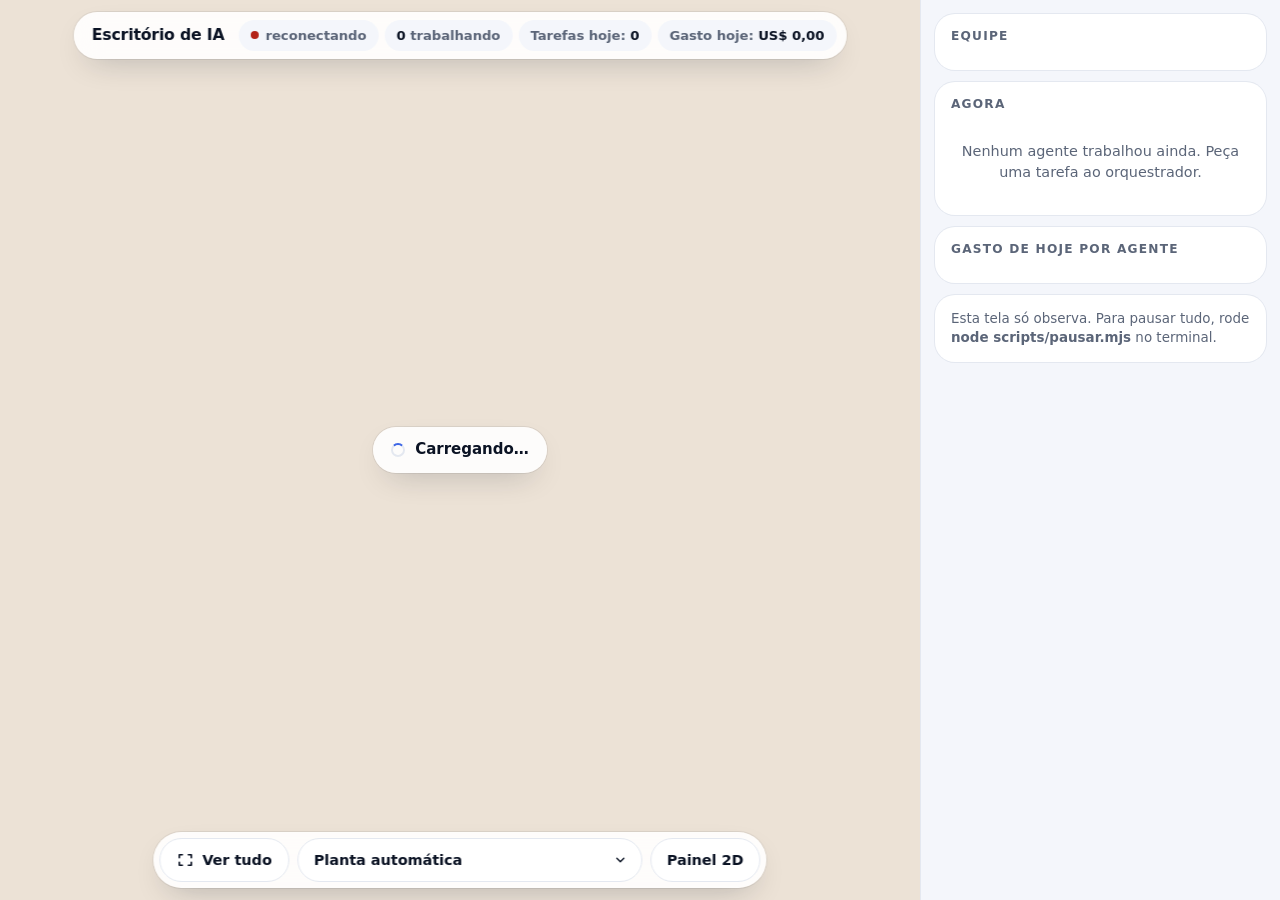
==== visual/app/public/3d/index.html @ ca6051c8 "Monta o escritório de IA com painel 3D Escritório de agentes montado a partir do kit, com o pacote e" ====
<!doctype html>
<html lang="pt-BR">
<head>
<meta charset="utf-8">
<meta name="viewport" content="width=device-width, initial-scale=1, viewport-fit=cover">
<title>Escritório de IA · 3D</title>
<meta name="description" content="O escritório de IA em 3D: cada agente na sua mesa, mostrando ao vivo o que está fazendo. Esta tela só observa.">
<meta name="theme-color" content="#ece2d6">
<link rel="stylesheet" href="painel3d.css">
<script type="importmap">
{ "imports": { "three": "../escritorio-3d/visualizador/vendor/three.module.min.js", "three/addons/": "../escritorio-3d/visualizador/vendor/addons/" } }
</script>
</head>
<body>
<div class="app">
  <section class="palco" id="palco" aria-label="Escritório em 3D">
    <canvas id="cena" tabindex="0" aria-label="Escritório em 3D com os agentes nas mesas. Arraste para girar; use dois dedos ou a roda do mouse para aproximar. A lista Equipe traz as mesmas informações em texto."></canvas>
    <div class="rotulos" id="rotulos" aria-hidden="true"></div>

    <header class="ilha topo">
      <h1>Escritório de IA</h1>
      <div class="tot">
        <span class="tag ao-vivo" id="conexao">conectando</span>
        <span class="tag"><b id="t-ativos">0</b> trabalhando</span>
        <span class="tag so-largo">Tarefas hoje: <b id="t-tarefas">0</b></span>
        <span class="tag so-largo">Gasto hoje: <b id="t-custo">US$ 0,00</b></span>
      </div>
    </header>

    <div class="ilha base" role="toolbar" aria-label="Controles da cena">
      <button class="chip" id="enquadrar" type="button">
        <svg viewBox="0 0 24 24" aria-hidden="true"><path d="M4 9V5h4M20 9V5h-4M4 15v4h4M20 15v4h-4"/></svg>
        Ver tudo
      </button>
      <label class="campo">
        <span class="sr">Planta do escritório</span>
        <select id="planta"></select>
      </label>
      <a class="chip" href="../">Painel 2D</a>
    </div>

    <div class="carregando" id="carregando" role="status"><div><i></i><span id="carregando-txt">Carregando…</span></div></div>
    <div class="recado" id="recado" hidden></div>
  </section>

  <aside class="lado" id="lado" aria-label="Equipe e atividade">
    <button class="puxador" id="puxador" type="button" aria-expanded="false" aria-controls="lado-corpo">
      <span>Equipe e atividade</span>
      <small id="puxador-resumo"></small>
      <svg viewBox="0 0 24 24" aria-hidden="true"><path d="M6 15l6-6 6 6"/></svg>
    </button>
    <div class="lado-corpo" id="lado-corpo">
      <section class="cartao">
        <h2>Equipe</h2>
        <ul class="equipe" id="equipe"></ul>
      </section>
      <section class="cartao">
        <h2>Agora</h2>
        <div class="feed" id="feed"></div>
      </section>
      <section class="cartao">
        <h2>Gasto de hoje por agente</h2>
        <div class="barra" id="gastos"></div>
      </section>
      <p class="cartao aviso">Esta tela só observa. Para pausar tudo, rode <b>node scripts/pausar.mjs</b> no terminal.</p>
    </div>
  </aside>
</div>
<noscript><p class="sem-js">Ative o JavaScript para ver o escritório em 3D, ou abra o <a href="../">painel 2D</a>.</p></noscript>
<script type="module" src="./painel3d.js"></script>
</body>
</html>
---- visual/app/public/3d/painel3d.css ----
/* Painel 3D do escritório. Mesmas cores e estados do painel 2D (../index.html). */
:root {
  --ink: #0b1324;
  --muted: #5b6578;
  --line: #e4e8f0;
  --band: #f4f6fb;
  --acc: #3d66e6;
  --acc-2: #2f56d6;
  --ok: #12805c;
  --bad: #b42318;
  --fundo: #ece2d6;
  --vidro: rgb(255 255 255 / 0.9);
  --sombra: 0 0 0 1px rgb(11 19 36 / 0.07), 0 12px 32px -14px rgb(11 19 36 / 0.3);
  --font: ui-sans-serif, system-ui, -apple-system, "Segoe UI", Roboto, sans-serif;
  --lado: 360px;
  --puxador: 56px;
}
* { box-sizing: border-box; }
html, body { margin: 0; height: 100%; overflow: hidden; overscroll-behavior: none; }
body { background: var(--fundo); color: var(--ink); font: 400 15px/1.45 var(--font); -webkit-font-smoothing: antialiased; -webkit-tap-highlight-color: transparent; }
svg { width: 18px; height: 18px; fill: none; stroke: currentColor; stroke-width: 2.2; stroke-linecap: round; stroke-linejoin: round; flex: none; }
.sr { position: absolute; width: 1px; height: 1px; overflow: hidden; clip: rect(0 0 0 0); white-space: nowrap; }
[hidden] { display: none !important; }
:focus-visible { outline: 3px solid var(--acc); outline-offset: 2px; }

.app { display: grid; grid-template-columns: minmax(0, 1fr) var(--lado); height: 100vh; height: 100dvh; }

/* ---------- palco (cena 3D) ---------- */
.palco { position: relative; z-index: 0; min-width: 0; overflow: hidden; } /* z-index: os rótulos da cena nunca passam por cima da lateral */
#cena { position: absolute; inset: 0; width: 100%; height: 100%; display: block; touch-action: none; outline: none; }
#cena:focus-visible { outline: 3px solid var(--acc); outline-offset: -3px; }
.rotulos { position: absolute; inset: 0; z-index: 1; overflow: hidden; pointer-events: none; }

.ilha { position: absolute; z-index: 5; left: 50%; transform: translateX(-50%); display: flex; align-items: center; gap: 8px; background: var(--vidro); backdrop-filter: blur(14px) saturate(1.3); -webkit-backdrop-filter: blur(14px) saturate(1.3); box-shadow: var(--sombra); }
.topo { top: max(12px, env(safe-area-inset-top)); width: max-content; max-width: calc(100% - 24px); padding: 8px 10px 8px 18px; border-radius: 999px; justify-content: space-between; gap: 14px; }
.topo h1 { margin: 0; font-size: 0.98rem; font-weight: 750; letter-spacing: -0.01em; white-space: nowrap; }
.tot { display: flex; gap: 6px; flex-wrap: nowrap; font-size: 0.82rem; }
.tag { padding: 6px 12px; border-radius: 999px; background: var(--band); color: var(--muted); font-weight: 650; white-space: nowrap; font-variant-numeric: tabular-nums; }
.tag b { color: var(--ink); }
.ao-vivo::before { content: ""; display: inline-block; width: 8px; height: 8px; margin-right: 7px; border-radius: 50%; background: var(--bad); vertical-align: 1px; }
.ao-vivo.on::before { background: var(--ok); box-shadow: 0 0 0 4px rgb(18 128 92 / 0.18); }

.base { bottom: max(12px, env(safe-area-inset-bottom)); padding: 6px; border-radius: 999px; max-width: calc(100% - 24px); }
.chip { display: inline-flex; align-items: center; justify-content: center; gap: 8px; min-height: 44px; padding: 0 16px; border: 1px solid var(--line); border-radius: 999px; background: #fff; color: var(--ink); font: 650 0.9rem var(--font); text-decoration: none; white-space: nowrap; cursor: pointer; }
.chip:hover { border-color: #c9d1e0; }
.campo { display: block; min-width: 0; }
select { appearance: none; -webkit-appearance: none; max-width: 100%; min-height: 44px; padding: 0 38px 0 16px; border: 1px solid var(--line); border-radius: 999px; background: #fff url("data:image/svg+xml,%3Csvg xmlns='http://www.w3.org/2000/svg' viewBox='0 0 24 24' fill='none' stroke='%230b1324' stroke-width='2.4' stroke-linecap='round' stroke-linejoin='round'%3E%3Cpath d='M6 9l6 6 6-6'/%3E%3C/svg%3E") no-repeat right 14px center / 14px; color: var(--ink); font: 650 0.9rem var(--font); text-overflow: ellipsis; cursor: pointer; }

.carregando { position: absolute; inset: 0; z-index: 4; display: grid; place-items: center; pointer-events: none; transition: opacity 0.3s; }
.carregando.fora { opacity: 0; }
.carregando div { display: flex; align-items: center; gap: 10px; padding: 12px 18px; border-radius: 999px; background: var(--vidro); box-shadow: var(--sombra); font-weight: 650; }
.carregando i { width: 14px; height: 14px; border-radius: 50%; border: 2.5px solid var(--line); border-top-color: var(--acc); animation: gira 0.8s linear infinite; }
@keyframes gira { to { transform: rotate(360deg); } }
.recado { position: absolute; z-index: 4; left: 50%; top: 50%; transform: translate(-50%, -50%); width: min(420px, calc(100% - 32px)); padding: 18px 20px; border-radius: 22px; background: var(--vidro); box-shadow: var(--sombra); text-align: center; font-weight: 600; }
.recado a { color: var(--acc-2); font-weight: 700; }
.sem-js { position: fixed; inset: auto 16px 50% 16px; text-align: center; font-weight: 650; }

/* ---------- rótulos sobre cada agente ---------- */
.rotulo { position: absolute; left: 0; top: 0; display: grid; justify-items: center; gap: 5px; margin: 0; padding: 0 0 6px; border: 0; background: none; color: inherit; font: inherit; text-align: center; pointer-events: none; will-change: transform; }
.rotulo .balao { position: relative; max-width: 190px; padding: 6px 10px; border-radius: 12px; background: #eef3ff; color: var(--acc-2); font-size: 0.78rem; font-weight: 600; line-height: 1.25; overflow-wrap: anywhere; display: -webkit-box; -webkit-line-clamp: 2; -webkit-box-orient: vertical; overflow: hidden; box-shadow: 0 0 0 1px rgb(11 19 36 / 0.06), 0 8px 18px -10px rgb(11 19 36 / 0.45); }
.rotulo .balao:empty { display: none; }
.rotulo.concluido .balao { background: #e7f6ef; color: #0b5d43; }
.rotulo.erro .balao { background: #fdecea; color: var(--bad); }
.rotulo .placa { display: inline-flex; align-items: center; gap: 6px; padding: 4px 10px 4px 8px; border-radius: 999px; background: rgb(255 255 255 / 0.95); box-shadow: 0 0 0 1px rgb(11 19 36 / 0.08), 0 6px 14px -8px rgb(11 19 36 / 0.5); font-size: 0.8rem; font-weight: 700; line-height: 1.2; white-space: nowrap; }
.rotulo .placa i { width: 9px; height: 9px; border-radius: 50%; background: var(--c, #98a2b3); flex: none; }
.rotulo.trabalhando .placa { box-shadow: 0 0 0 2px var(--acc), 0 6px 14px -8px rgb(11 19 36 / 0.5); }
.rotulo.concluido .placa { box-shadow: 0 0 0 2px var(--ok), 0 6px 14px -8px rgb(11 19 36 / 0.5); }
.rotulo.erro .placa { box-shadow: 0 0 0 2px var(--bad), 0 6px 14px -8px rgb(11 19 36 / 0.5); }
.rotulo.foco .placa { background: var(--ink); color: #fff; }
.rotulos.muitos .balao:not(:empty) { display: block; max-width: 160px; white-space: nowrap; text-overflow: ellipsis; } /* equipe grande: balões curtos para não cobrir os vizinhos */
@media (hover: hover) and (pointer: fine) {
  .rotulo { pointer-events: auto; cursor: pointer; }
}

/* ---------- lateral ---------- */
.lado { position: relative; z-index: 6; display: flex; flex-direction: column; min-height: 0; background: var(--band); border-left: 1px solid var(--line); }
.puxador { display: none; }
.lado-corpo { flex: 1; min-height: 0; overflow: auto; display: grid; gap: 12px; align-content: start; padding: 14px; overscroll-behavior: contain; }
.cartao { margin: 0; border-radius: 20px; background: #fff; box-shadow: 0 0 0 1px var(--line); padding: 14px 16px; }
.cartao h2 { margin: 0 0 10px; font-size: 0.76rem; letter-spacing: 0.1em; text-transform: uppercase; color: var(--muted); }
.aviso { font-size: 0.84rem; color: var(--muted); }
.vazio { padding: 18px 8px; text-align: center; color: var(--muted); font-size: 0.9rem; }

.equipe { display: grid; gap: 6px; margin: 0; padding: 0; list-style: none; }
.equipe button { display: grid; grid-template-columns: 12px minmax(0, 1fr) auto; grid-template-areas: "ponto nome status" ". funcao funcao" ". oque oque"; align-items: center; gap: 2px 10px; width: 100%; min-height: 52px; padding: 9px 10px; border: 1px solid transparent; border-radius: 14px; background: none; color: inherit; font: inherit; text-align: left; cursor: pointer; }
.equipe button:hover { background: var(--band); }
.equipe li.foco button { border-color: var(--acc); background: #f1f5ff; }
.equipe .ponto { grid-area: ponto; width: 12px; height: 12px; border-radius: 50%; background: var(--c, #98a2b3); }
.equipe .quem { display: contents; }
.equipe .nome { grid-area: nome; font-weight: 700; line-height: 1.25; overflow: hidden; text-overflow: ellipsis; white-space: nowrap; }
.equipe .funcao { grid-area: funcao; font-size: 0.82rem; color: var(--muted); line-height: 1.3; }
.equipe .oque { grid-area: oque; font-size: 0.84rem; line-height: 1.3; overflow-wrap: anywhere; display: -webkit-box; -webkit-line-clamp: 2; -webkit-box-orient: vertical; overflow: hidden; }
.equipe .status { grid-area: status; }
.status { font-size: 0.7rem; font-weight: 700; letter-spacing: 0.04em; text-transform: uppercase; padding: 4px 9px; border-radius: 999px; background: #eef1f6; color: #475467; white-space: nowrap; }
.trabalhando .status { background: var(--acc); color: #fff; }
.concluido .status { background: var(--ok); color: #fff; }
.erro .status { background: var(--bad); color: #fff; }

.feed { display: grid; gap: 10px; max-height: 300px; overflow: auto; }
.item { display: grid; grid-template-columns: 10px 1fr; gap: 10px; font-size: 0.88rem; line-height: 1.3; overflow-wrap: anywhere; }
.item i { width: 10px; height: 10px; margin-top: 5px; border-radius: 50%; background: var(--c, #98a2b3); }
.item small { display: block; color: var(--muted); }
.barra { display: grid; gap: 10px; }
.barra .l { display: grid; grid-template-columns: 1fr auto; gap: 8px; font-size: 0.86rem; }
.barra .b { height: 6px; border-radius: 6px; background: var(--band); overflow: hidden; margin-top: 4px; }
.barra .b span { display: block; height: 100%; background: var(--c, var(--acc)); border-radius: 6px; transition: width 0.6s; }

/* ---------- telas estreitas: a lateral vira uma gaveta embaixo ---------- */
@media (max-width: 900px) {
  .app { display: block; }
  .palco { height: calc(100vh - var(--puxador)); height: calc(100dvh - var(--puxador)); }
  .lado { position: fixed; left: 0; right: 0; bottom: 0; max-height: 72vh; max-height: 72dvh; border-left: 0; border-radius: 20px 20px 0 0; box-shadow: 0 -1px 0 var(--line), 0 -18px 40px -24px rgb(11 19 36 / 0.45); }
  .puxador { display: grid; grid-template-columns: minmax(0, 1fr) auto; align-items: center; gap: 0 10px; width: 100%; min-height: var(--puxador); padding: 6px 16px calc(6px + env(safe-area-inset-bottom)); border: 0; background: none; color: var(--ink); font: 700 0.95rem var(--font); text-align: left; cursor: pointer; }
  .puxador small { grid-column: 1; display: block; min-width: 0; overflow: hidden; text-overflow: ellipsis; white-space: nowrap; color: var(--muted); font-weight: 600; font-size: 0.8rem; font-variant-numeric: tabular-nums; }
  .puxador svg { grid-column: 2; grid-row: 1 / span 2; transition: transform 0.25s; }
  .puxador[aria-expanded="true"] svg { transform: rotate(180deg); }
  .lado-corpo { display: none; padding-top: 2px; padding-bottom: calc(14px + env(safe-area-inset-bottom)); }
  .lado.aberta .lado-corpo { display: grid; }
  .feed { max-height: 240px; }
}
@media (max-width: 640px) {
  .topo { padding: 6px 6px 6px 14px; gap: 8px; }
  .topo h1 { font-size: 0.9rem; }
  .so-largo { display: none; }
  .tag { padding: 6px 10px; font-size: 0.78rem; }
  .base { gap: 6px; }
  .chip, select { padding-left: 13px; font-size: 0.85rem; }
  .chip { padding-right: 13px; }
  .campo { flex: 1 1 auto; }
  .rotulo .balao { max-width: 170px; }
  .rotulos .rotulo:not(.foco) .balao { display: none; } /* tela estreita: o balão aparece só no agente escolhido; a gaveta mostra o resto */
  .rotulo .placa { font-size: 0.76rem; }
}
@media (prefers-reduced-motion: reduce) {
  * { transition: none !important; animation: none !important; }
}
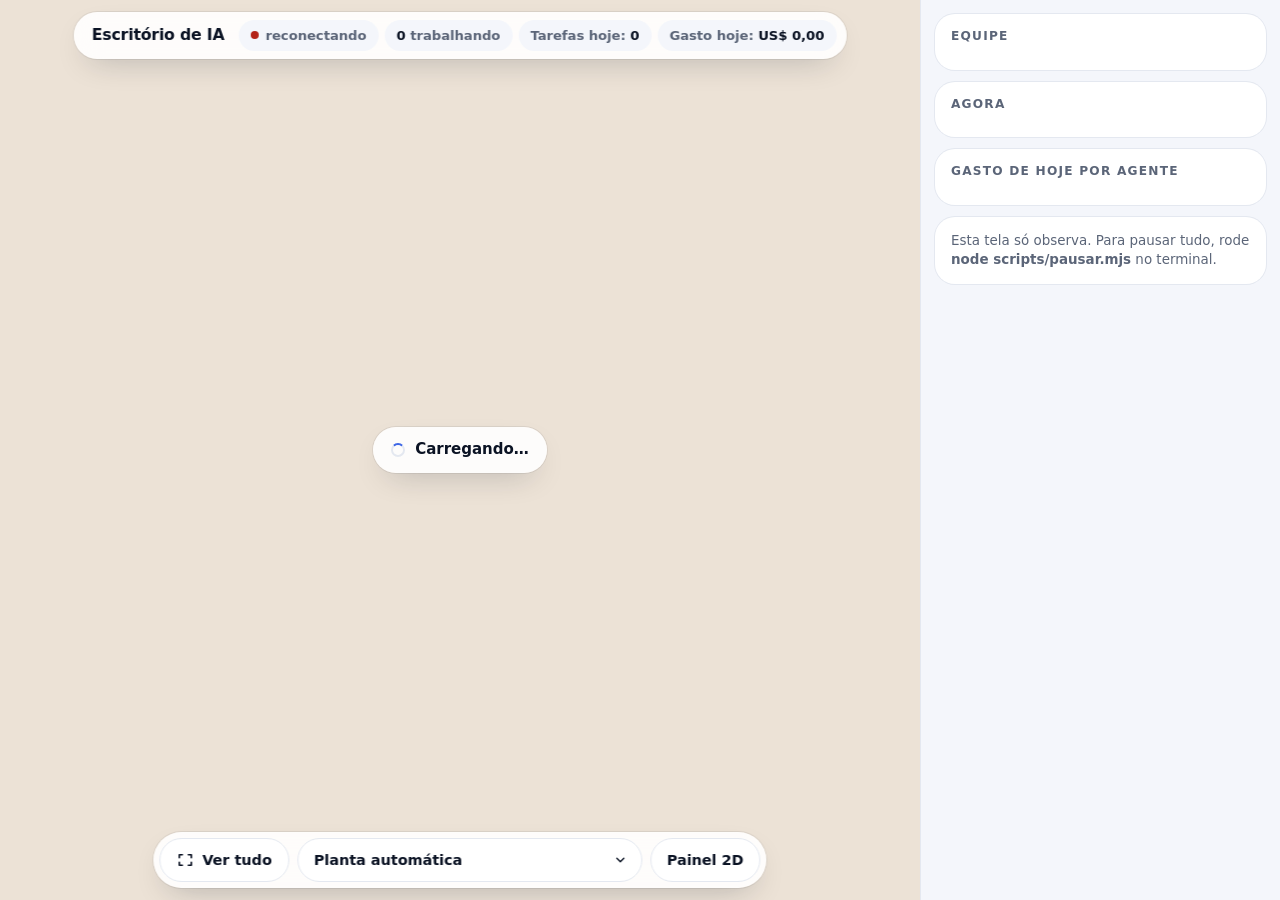
==== commit a0a87e58: "Painel 3D: modo demonstração e script para publicar no Vercel - painel3d.js: se houver um demo.json " ====
--- a/visual/app/public/3d/index.html
+++ b/visual/app/public/3d/index.html
@@ -58,7 +58,7 @@
         <h2>Agora</h2>
         <div class="feed" id="feed"></div>
       </section>
-      <section class="cartao">
+      <section class="cartao cartao-gasto">
         <h2>Gasto de hoje por agente</h2>
         <div class="barra" id="gastos"></div>
       </section>
--- a/visual/app/public/3d/painel3d.css
+++ b/visual/app/public/3d/painel3d.css
@@ -80,6 +80,8 @@
 .cartao h2 { margin: 0 0 10px; font-size: 0.76rem; letter-spacing: 0.1em; text-transform: uppercase; color: var(--muted); }
 .aviso { font-size: 0.84rem; color: var(--muted); }
 .vazio { padding: 18px 8px; text-align: center; color: var(--muted); font-size: 0.9rem; }
+/* demonstração (página publicada sem o servidor): sem tarefas e gasto de verdade para mostrar */
+body.demo .so-largo, body.demo .cartao-gasto { display: none; }
 
 .equipe { display: grid; gap: 6px; margin: 0; padding: 0; list-style: none; }
 .equipe button { display: grid; grid-template-columns: 12px minmax(0, 1fr) auto; grid-template-areas: "ponto nome status" ". funcao funcao" ". oque oque"; align-items: center; gap: 2px 10px; width: 100%; min-height: 52px; padding: 9px 10px; border: 1px solid transparent; border-radius: 14px; background: none; color: inherit; font: inherit; text-align: left; cursor: pointer; }
